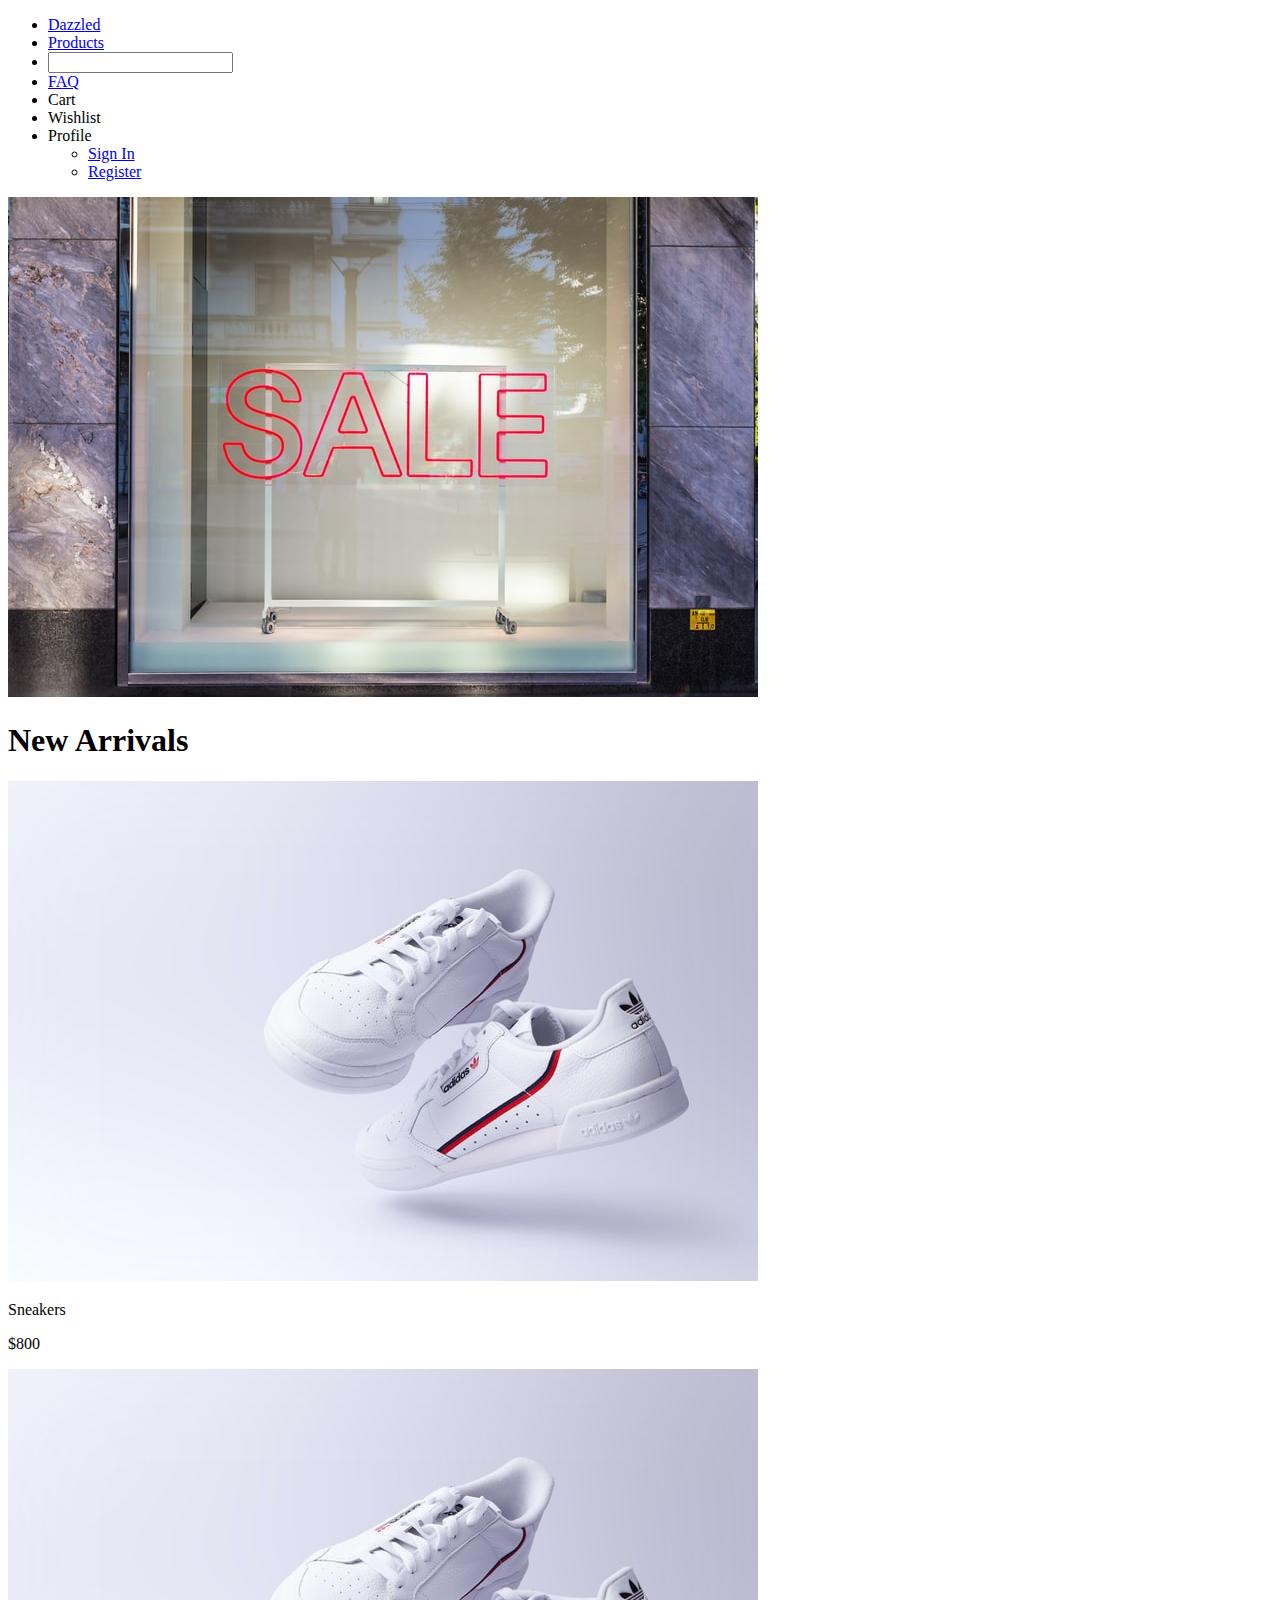
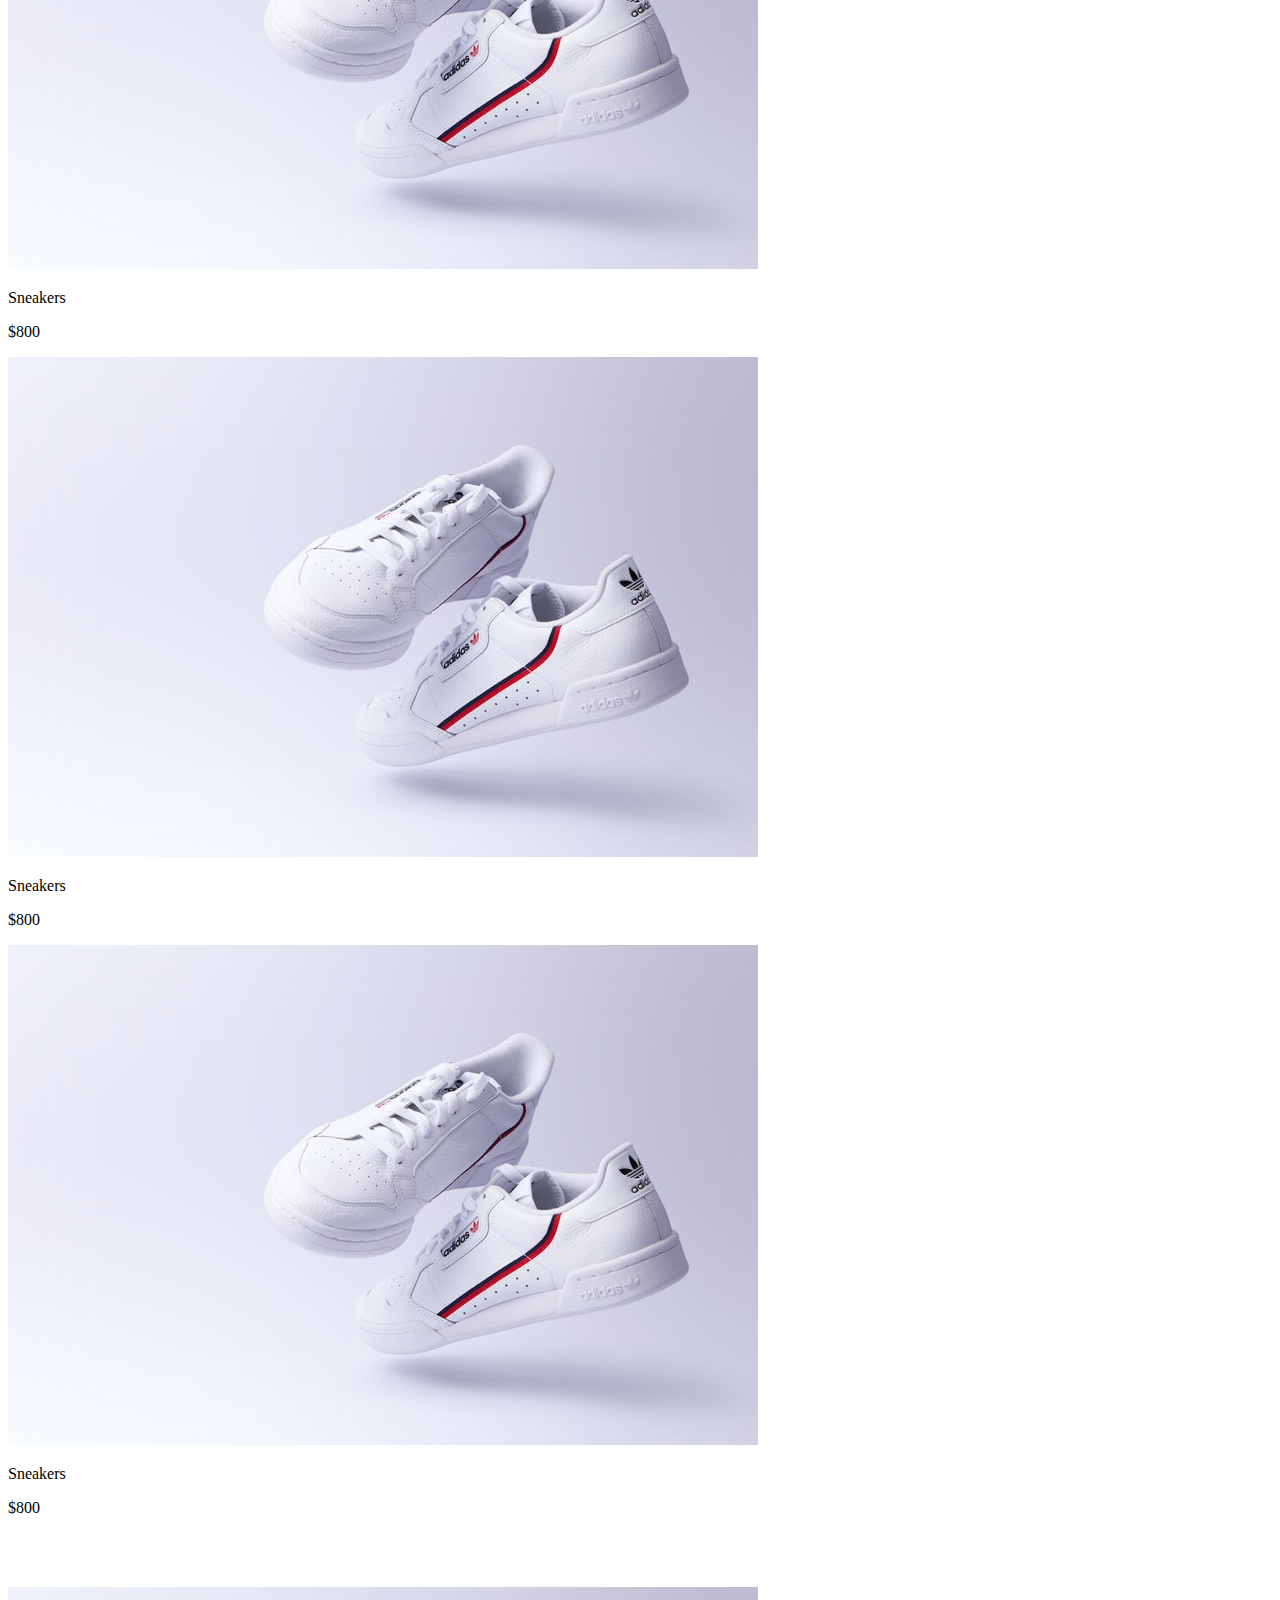
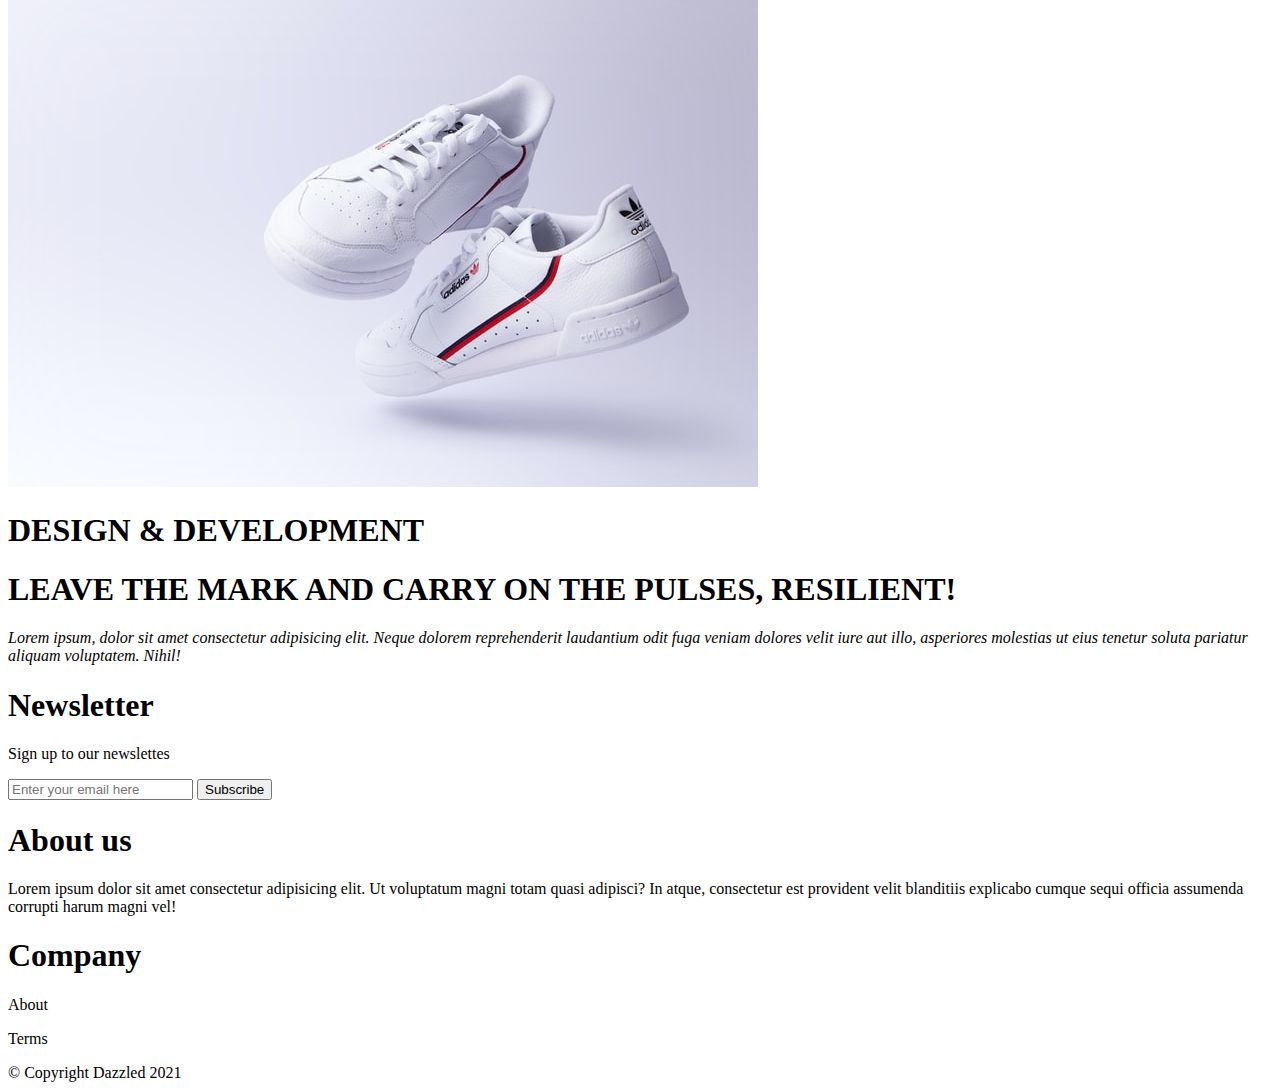
==== index.html @ d01df7e8 "first" ====
<!DOCTYPE html>
<html lang="en">
<head>
    <meta charset="UTF-8">
    <meta http-equiv="X-UA-Compatible" content="IE=edge">
    <meta name="viewport" content="width=device-width, initial-scale=1.0">
    <title>Dazzled || Belanja Online</title>
</head>
<body>
    <nav>
        <ul>
            <li><a href="index.html">Dazzled</a></li>
            <li><a href="product.html">Products</a></li>
            <li><input type="text" name="" id=""></li>
            <li><a href="faq.html">FAQ</a></li>
            <li>Cart</li>
            <li>Wishlist</li>
            <li>Profile</li>
            <ul>
                <li><a href="signin.html">Sign In</a></li>
                <li><a href="register.html">Register</a></li>
            </ul>
        </ul>
    </nav>
    <header>
        <img src="resource/photo-1531303435785-3853ba035cda.jpg" alt="banner1">
    </header>
    <div>
        <h1>New Arrivals</h1>
        <img src="resource/sepatu.jpg" alt="sepatu1">
        <p>Sneakers</p>
        <p>$800</p>
        <img src="resource/sepatu.jpg" alt="sepatu1">
        <p>Sneakers</p>
        <p>$800</p>
        <img src="resource/sepatu.jpg" alt="sepatu1">
        <p>Sneakers</p>
        <p>$800</p>
        <img src="resource/sepatu.jpg" alt="sepatu1">
        <p>Sneakers</p>
        <p>$800</p>
        <br><br><br>
        <img src="resource/sepatu.jpg" alt="sepatu1">
        <h1>DESIGN & DEVELOPMENT</h1>
        <h1>LEAVE THE MARK AND CARRY ON THE PULSES, RESILIENT!</h1>
        <p><i>Lorem ipsum, dolor sit amet consectetur adipisicing elit. Neque dolorem reprehenderit laudantium odit fuga veniam dolores velit iure aut illo, asperiores molestias ut eius tenetur soluta pariatur aliquam voluptatem. Nihil!</i></p>

        <h1>Newsletter</h1>
        <p>Sign up to our newslettes</p>

        <form action="">
            <input type="email" placeholder="Enter your email here">
            <button type="submit">Subscribe</button>
        </form>
    </div>
    <footer>
        <h1>About us</h1>
        <p>Lorem ipsum dolor sit amet consectetur adipisicing elit. Ut voluptatum magni totam quasi adipisci? In atque, consectetur est provident velit blanditiis explicabo cumque sequi officia assumenda corrupti harum magni vel!</p>
        <h1>Company</h1>
        <p>About</p>
        <p>Terms</p>
        <div>&copy Copyright Dazzled 2021</div>
    </footer>
</body>
</html>
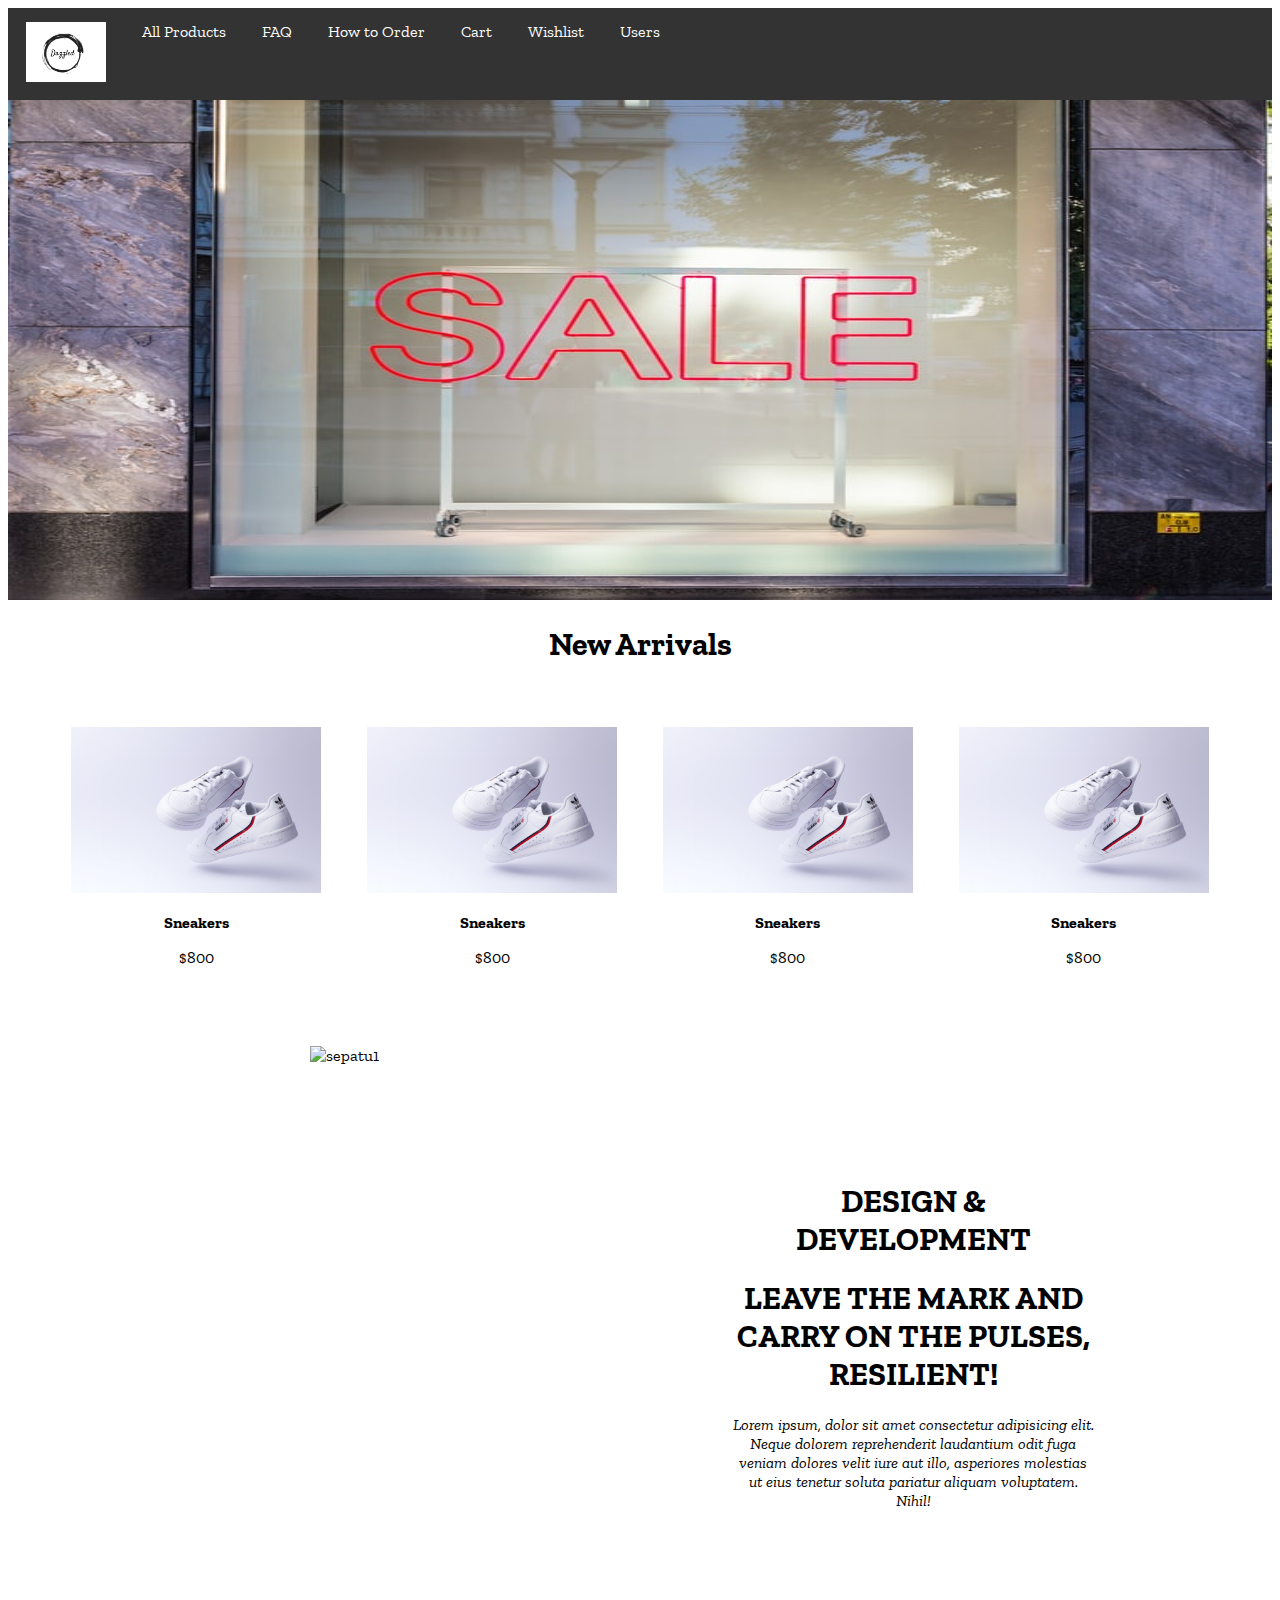
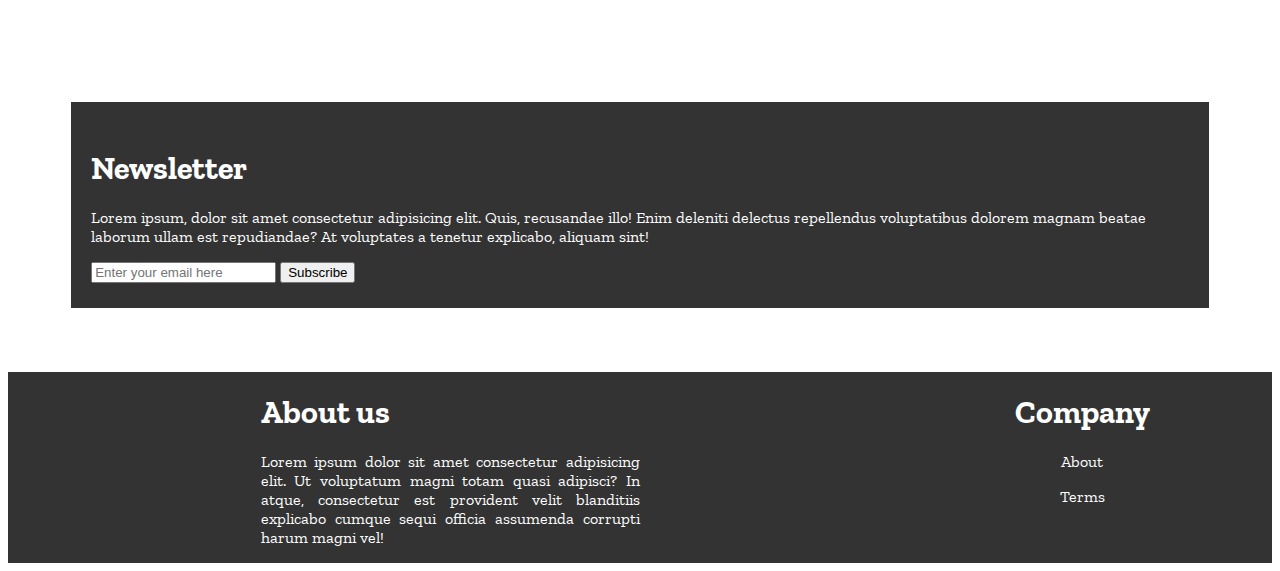
==== commit d1b37d32: "add styling" ====
--- a/index.html
+++ b/index.html
@@ -5,61 +5,80 @@
     <meta http-equiv="X-UA-Compatible" content="IE=edge">
     <meta name="viewport" content="width=device-width, initial-scale=1.0">
     <title>Dazzled || Belanja Online</title>
+    <link rel="stylesheet" href="style.css">
 </head>
 <body>
-    <nav>
-        <ul>
-            <li><a href="index.html">Dazzled</a></li>
-            <li><a href="product.html">Products</a></li>
-            <li><input type="text" name="" id=""></li>
-            <li><a href="faq.html">FAQ</a></li>
-            <li>Cart</li>
-            <li>Wishlist</li>
-            <li>Profile</li>
-            <ul>
-                <li><a href="signin.html">Sign In</a></li>
-                <li><a href="register.html">Register</a></li>
-            </ul>
-        </ul>
+    <nav class="topnav">
+        <a href="index.html"><img src="resource/dazzled-logo.png" alt="logo"
+            width="80 px" height="60 px"></a>
+        <a href="">All Products</a>
+        <a href="faq.html">FAQ</a>
+        <a href="">How to Order</a>
+        <a href="">Cart</a>
+        <a href="">Wishlist</a>
+        <a href="">Users</a>
     </nav>
     <header>
-        <img src="resource/photo-1531303435785-3853ba035cda.jpg" alt="banner1">
+        <img src="resource/photo-1531303435785-3853ba035cda.jpg" alt="banner1" width="100%" height="500 px">
     </header>
     <div>
-        <h1>New Arrivals</h1>
-        <img src="resource/sepatu.jpg" alt="sepatu1">
-        <p>Sneakers</p>
-        <p>$800</p>
-        <img src="resource/sepatu.jpg" alt="sepatu1">
-        <p>Sneakers</p>
-        <p>$800</p>
-        <img src="resource/sepatu.jpg" alt="sepatu1">
-        <p>Sneakers</p>
-        <p>$800</p>
-        <img src="resource/sepatu.jpg" alt="sepatu1">
-        <p>Sneakers</p>
-        <p>$800</p>
-        <br><br><br>
-        <img src="resource/sepatu.jpg" alt="sepatu1">
-        <h1>DESIGN & DEVELOPMENT</h1>
-        <h1>LEAVE THE MARK AND CARRY ON THE PULSES, RESILIENT!</h1>
-        <p><i>Lorem ipsum, dolor sit amet consectetur adipisicing elit. Neque dolorem reprehenderit laudantium odit fuga veniam dolores velit iure aut illo, asperiores molestias ut eius tenetur soluta pariatur aliquam voluptatem. Nihil!</i></p>
+        <h1 style="text-align: center;">New Arrivals</h1>
 
-        <h1>Newsletter</h1>
-        <p>Sign up to our newslettes</p>
+        <div class="new-arrivals">
+            <div>
+                <img src="resource/sepatu.jpg" alt="sepatu1">
+                <p class="text-bold"> Sneakers</p>
+                <p>$800</p>
+            </div>
+            <div>
+                <img src="resource/sepatu.jpg" alt="sepatu1">
+                <p class="text-bold">Sneakers</p>
+                <p>$800</p>
+            </div>
+            <div>
+                <img src="resource/sepatu.jpg" alt="sepatu1">
+                <p class="text-bold">Sneakers</p>
+                <p>$800</p>
+            </div>
+            <div>
+                <img src="resource/sepatu.jpg" alt="sepatu1">
+                <p class="text-bold">Sneakers</p>
+                <p>$800</p>
+            </div>
+        </div>
+        
+        <div class="intro">
+            <div style="flex : 1.5">
+                <img src="https://images.unsplash.com/photo-1589188056053-28910dc61d38?ixid=MnwxMjA3fDB8MHxwaG90by1wYWdlfHx8fGVufDB8fHx8&ixlib=rb-1.2.1&auto=format&fit=crop&w=400&q=80" alt="sepatu1" width="400px">
+            </div>
+            <div class="text-intro" style="flex : 1">
+                <h1>DESIGN & DEVELOPMENT</h1>
+                <h1>LEAVE THE MARK AND CARRY ON THE PULSES, RESILIENT!</h1>
+                <p><i>Lorem ipsum, dolor sit amet consectetur adipisicing elit. Neque dolorem reprehenderit laudantium odit fuga veniam dolores velit iure aut illo, asperiores molestias ut eius tenetur soluta pariatur aliquam voluptatem. Nihil!</i></p>
+            </div>
+        </div>
+        
+        <div class="newsletter">
+            <h1>Newsletter</h1>
+            <p>Lorem ipsum, dolor sit amet consectetur adipisicing elit. Quis, recusandae illo! Enim deleniti delectus repellendus voluptatibus dolorem magnam beatae laborum ullam est repudiandae? At voluptates a tenetur explicabo, aliquam sint!</p>
 
-        <form action="">
-            <input type="email" placeholder="Enter your email here">
-            <button type="submit">Subscribe</button>
-        </form>
+            <form action="">
+                <input type="email" placeholder="Enter your email here">
+                <button type="submit">Subscribe</button>
+            </form>
+        </div>
     </div>
+
     <footer>
-        <h1>About us</h1>
-        <p>Lorem ipsum dolor sit amet consectetur adipisicing elit. Ut voluptatum magni totam quasi adipisci? In atque, consectetur est provident velit blanditiis explicabo cumque sequi officia assumenda corrupti harum magni vel!</p>
-        <h1>Company</h1>
-        <p>About</p>
-        <p>Terms</p>
-        <div>&copy Copyright Dazzled 2021</div>
+        <div style="flex: 1; padding: 0 20%;">
+            <h1>About us</h1>
+            <p style="text-align: justify;">Lorem ipsum dolor sit amet consectetur adipisicing elit. Ut voluptatum magni totam quasi adipisci? In atque, consectetur est provident velit blanditiis explicabo cumque sequi officia assumenda corrupti harum magni vel!</p>
+        </div>
+        <div style="flex : 1; text-align: center;">
+            <h1>Company</h1>
+            <p>About</p>
+            <p>Terms</p>
+        </div>
     </footer>
 </body>
 </html>--- a/style.css
+++ b/style.css
@@ -0,0 +1,55 @@
+@import url('https://fonts.googleapis.com/css2?family=Zilla+Slab&display=swap');
+body {
+    font-family: 'Zilla Slab', serif;
+}
+
+.topnav {
+    overflow: hidden;
+    background-color :#333;
+}
+
+.topnav a {
+    color: white;
+    text-decoration: none!important;
+    float: left;
+    padding: 14px 18px;;
+}
+
+.new-arrivals {
+    display: flex;
+    margin: 5%;
+    justify-content: space-between;
+    text-align: center;
+}
+
+.new-arrivals img {
+    width: 250px;
+}
+
+.text-bold {
+    font-weight: bold;
+}
+
+.intro {
+    display: flex;
+    margin: 0 5%;
+    justify-content: space-between;
+    text-align: center;
+}
+
+.text-intro {
+    padding: 10% 10%;
+}
+
+.newsletter {
+    margin: 5%;
+    background-color: #333;
+    color: white;
+    padding: 25px 20px;
+}
+
+footer {
+    display: flex;
+    background-color: #333;
+    color: white;
+}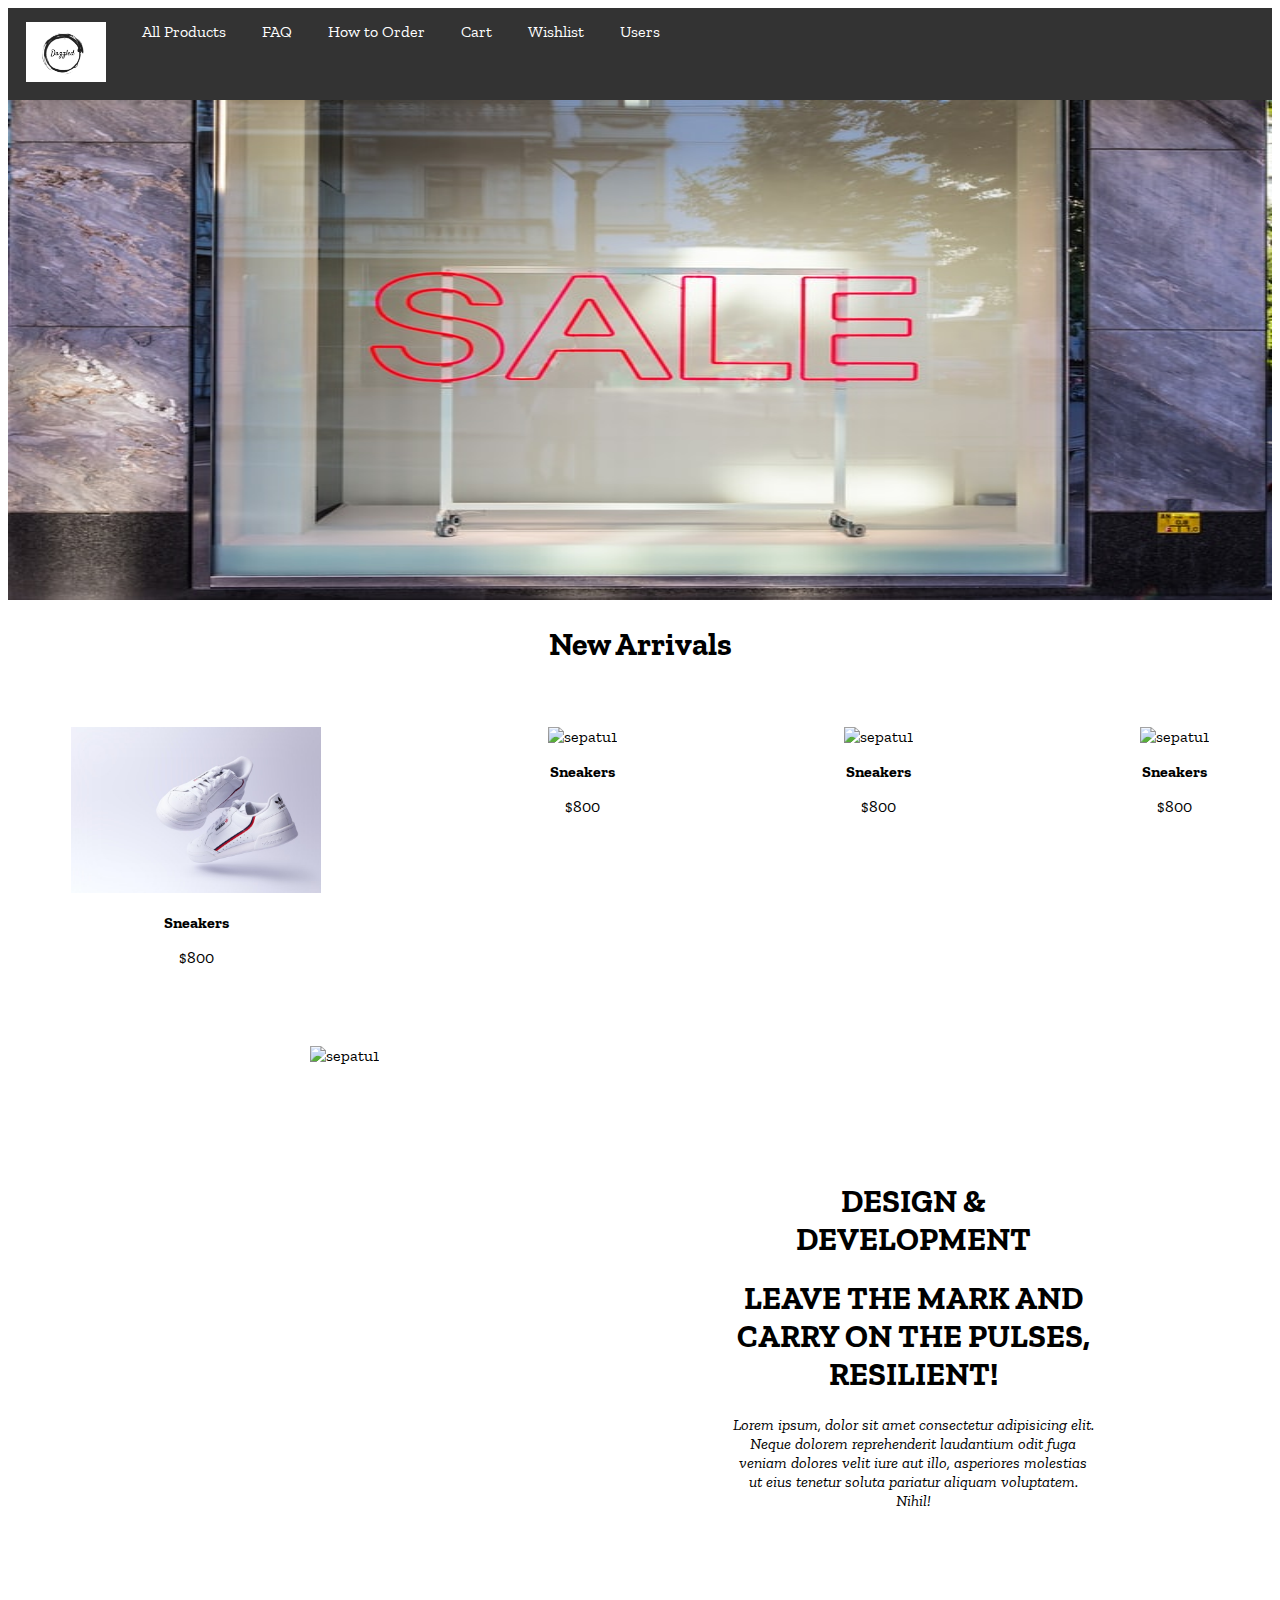
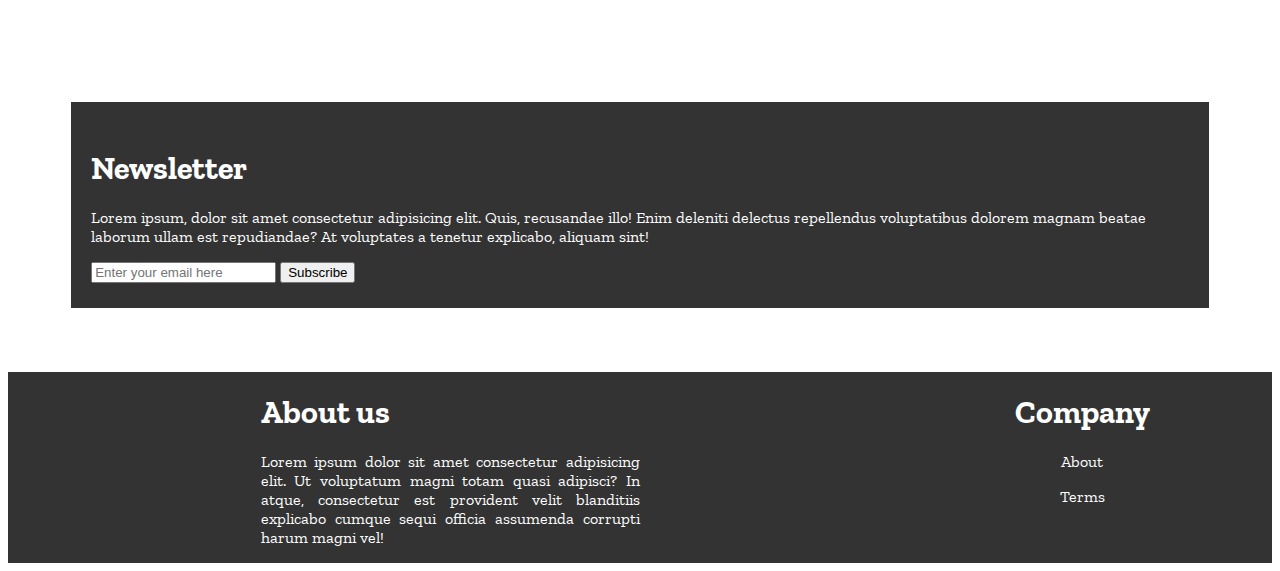
==== commit e044fe48: "styling" ====
--- a/index.html
+++ b/index.html
@@ -31,17 +31,17 @@
                 <p>$800</p>
             </div>
             <div>
-                <img src="resource/sepatu.jpg" alt="sepatu1">
+                <img src="https://images.unsplash.com/photo-1542280756-74b2f55e73ab?ixid=MnwxMjA3fDB8MHxwaG90by1wYWdlfHx8fGVufDB8fHx8&ixlib=rb-1.2.1&auto=format&fit=crop&w=750&q=80" alt="sepatu1">
                 <p class="text-bold">Sneakers</p>
                 <p>$800</p>
             </div>
             <div>
-                <img src="resource/sepatu.jpg" alt="sepatu1">
+                <img src="https://images.unsplash.com/photo-1511556532299-8f662fc26c06?ixid=MnwxMjA3fDB8MHxwaG90by1wYWdlfHx8fGVufDB8fHx8&ixlib=rb-1.2.1&auto=format&fit=crop&w=750&q=80" alt="sepatu1">
                 <p class="text-bold">Sneakers</p>
                 <p>$800</p>
             </div>
             <div>
-                <img src="resource/sepatu.jpg" alt="sepatu1">
+                <img src="https://images.unsplash.com/photo-1622920609618-6d06f2b27aea?ixid=MnwxMjA3fDB8MHxwaG90by1wYWdlfHx8fGVufDB8fHx8&ixlib=rb-1.2.1&auto=format&fit=crop&w=716&q=80" alt="sepatu1">
                 <p class="text-bold">Sneakers</p>
                 <p>$800</p>
             </div>
